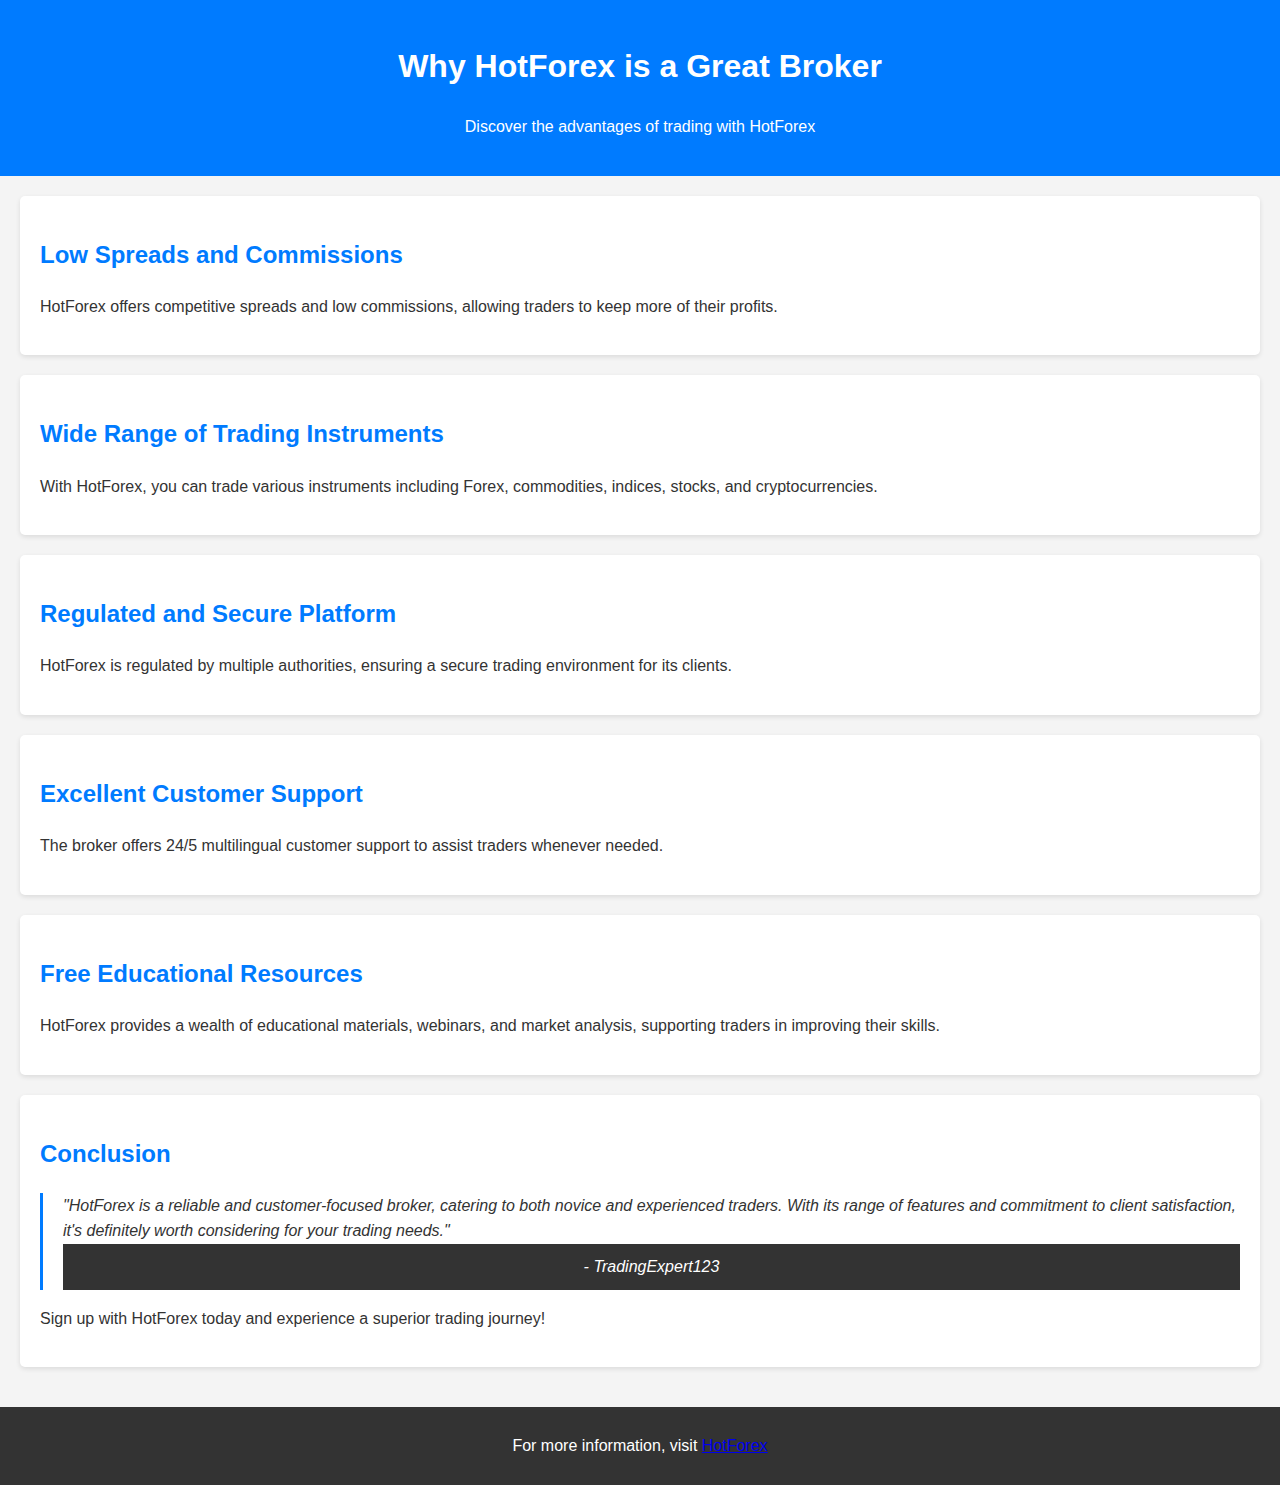
==== index.html @ b012704a "Create index.html" ====
<!DOCTYPE html>
<html lang="en">
<head>
  <meta charset="UTF-8">
  <meta name="viewport" content="width=device-width, initial-scale=1.0">
  <title>Blog - Why HotForex is a Great Broker</title>
  <style>
    /* Your CSS styles go here */
    body {
      font-family: Arial, sans-serif;
      margin: 0;
      padding: 0;
      background-color: #f4f4f4;
      color: #333;
      line-height: 1.6;
    }

    header {
      background-color: #007bff;
      color: #fff;
      padding: 20px;
      text-align: center;
    }

    main {
      padding: 20px;
    }

    article {
      background-color: #fff;
      padding: 20px;
      margin-bottom: 20px;
      border-radius: 5px;
      box-shadow: 0 2px 5px rgba(0, 0, 0, 0.1);
    }

    h2 {
      color: #007bff;
    }

    blockquote {
      font-style: italic;
      margin: 0;
      padding-left: 20px;
      border-left: 3px solid #007bff;
    }

    footer {
      background-color: #333;
      color: #fff;
      text-align: center;
      padding: 10px 0;
    }
  </style>
</head>
<body>
  <header>
    <h1>Why HotForex is a Great Broker</h1>
    <p>Discover the advantages of trading with HotForex</p>
  </header>
  <main>
    <article>
      <h2>Low Spreads and Commissions</h2>
      <p>HotForex offers competitive spreads and low commissions, allowing traders to keep more of their profits.</p>
    </article>
    <article>
      <h2>Wide Range of Trading Instruments</h2>
      <p>With HotForex, you can trade various instruments including Forex, commodities, indices, stocks, and cryptocurrencies.</p>
    </article>
    <article>
      <h2>Regulated and Secure Platform</h2>
      <p>HotForex is regulated by multiple authorities, ensuring a secure trading environment for its clients.</p>
    </article>
    <article>
      <h2>Excellent Customer Support</h2>
      <p>The broker offers 24/5 multilingual customer support to assist traders whenever needed.</p>
    </article>
    <article>
      <h2>Free Educational Resources</h2>
      <p>HotForex provides a wealth of educational materials, webinars, and market analysis, supporting traders in improving their skills.</p>
    </article>
    <article>
      <h2>Conclusion</h2>
      <blockquote>
        "HotForex is a reliable and customer-focused broker, catering to both novice and experienced traders. With its range of features and commitment to client satisfaction, it's definitely worth considering for your trading needs."
        <footer>- TradingExpert123</footer>
      </blockquote>
      <p>Sign up with HotForex today and experience a superior trading journey!</p>
    </article>
  </main>
  <footer>
    <p>For more information, visit <a href="https://www.hotforex.com">HotForex</a></p>
  </footer>
</body>
</html>
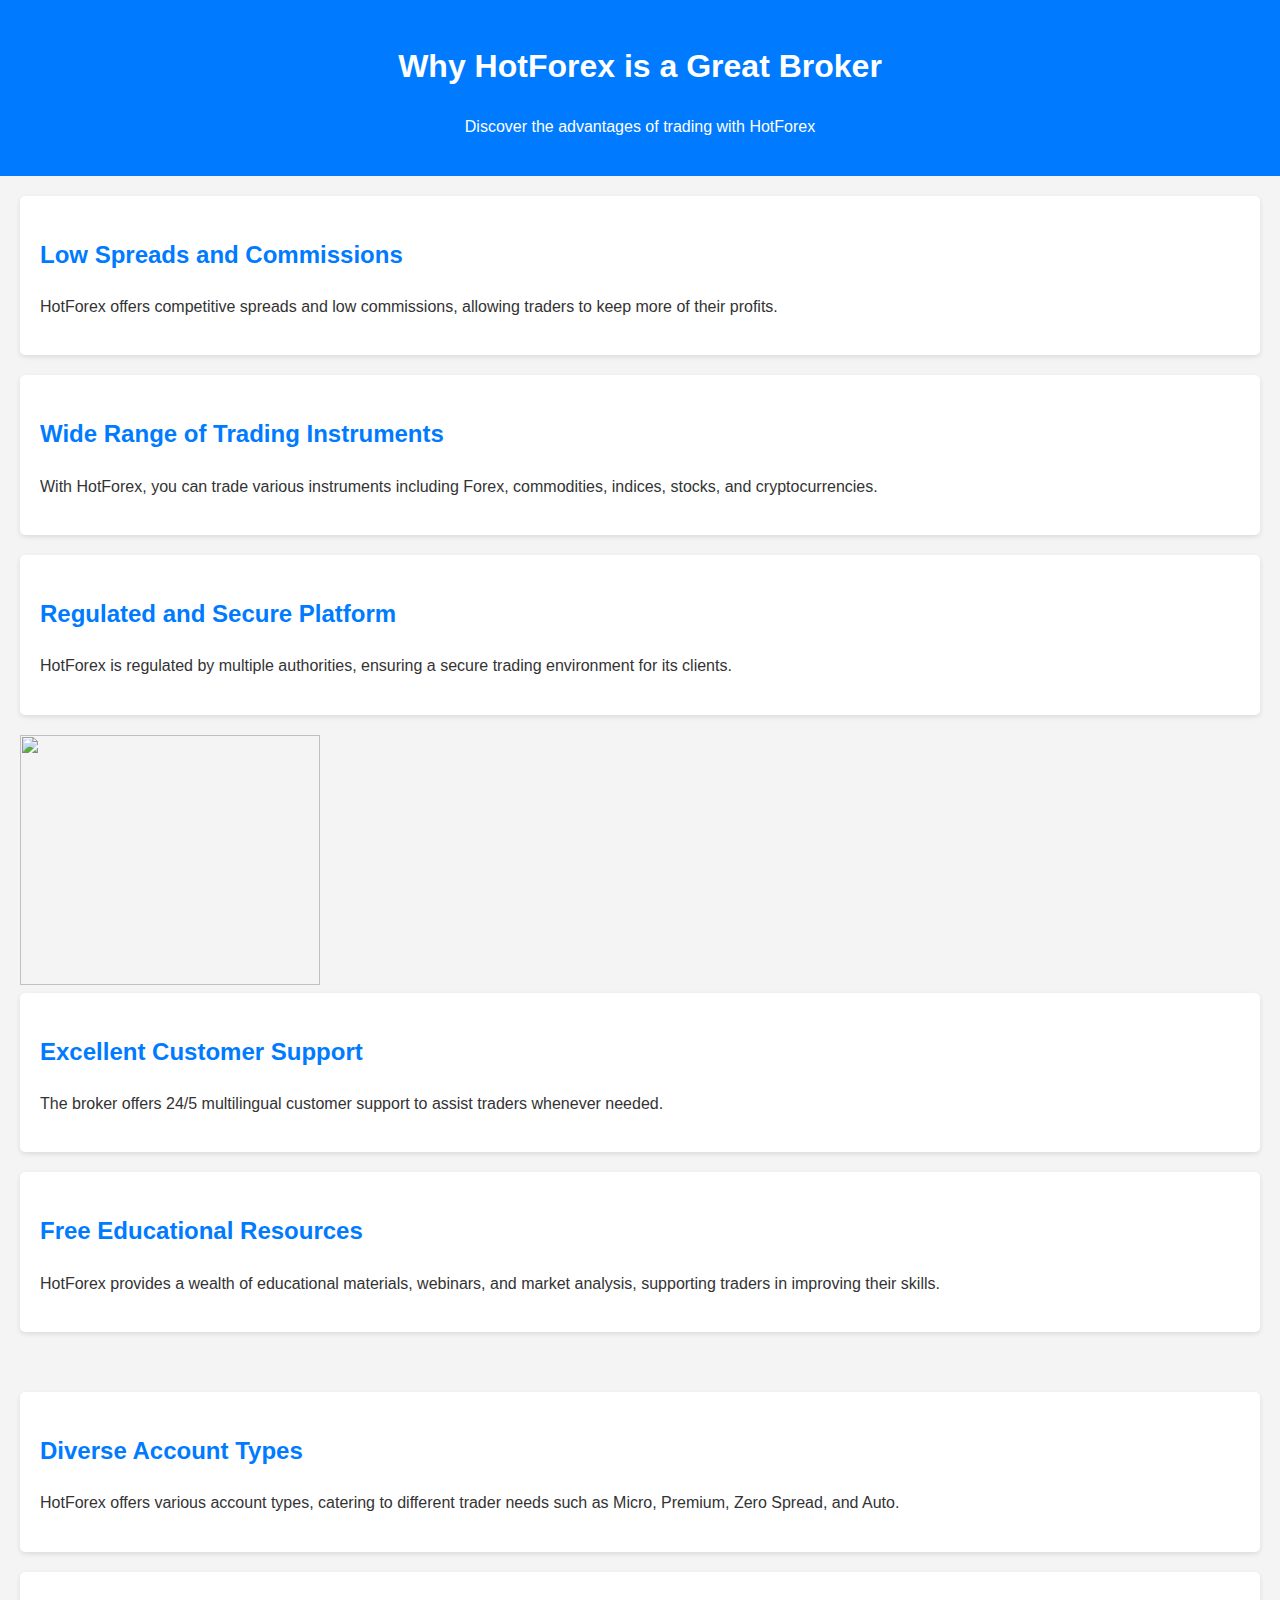
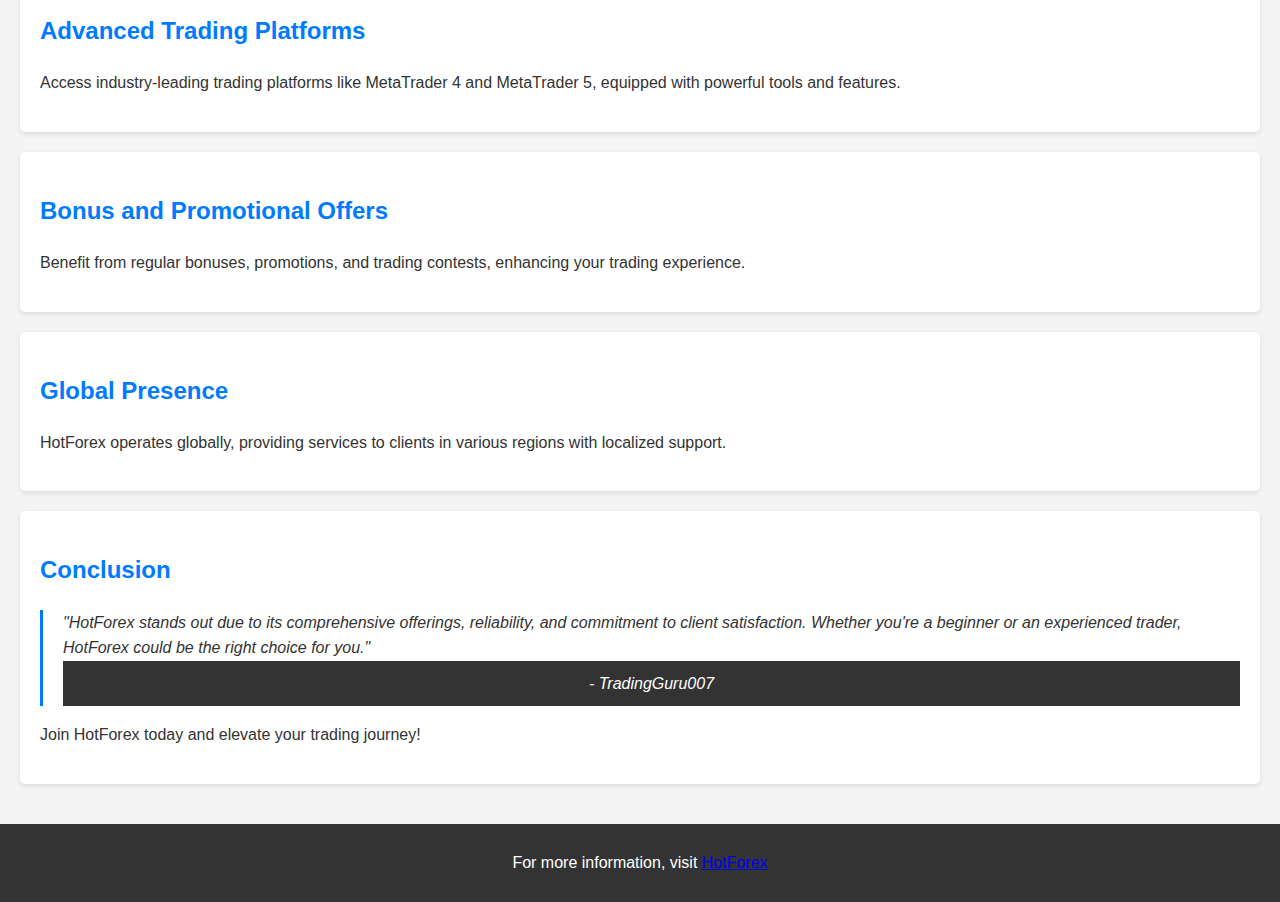
==== commit b7d160fa: "Update index.html" ====
--- a/index.html
+++ b/index.html
@@ -71,6 +71,9 @@
       <h2>Regulated and Secure Platform</h2>
       <p>HotForex is regulated by multiple authorities, ensuring a secure trading environment for its clients.</p>
     </article>
+    <a href="https://banner-api.hfm.com/link/e9a86c46?regulator=HFZA&refid=10380112" target="_top">
+<img src="https://banner-api.hfm.com/banner/e9a86c46?regulator=HFZA&refid=10380112" width="300" height="250">
+    </a>
     <article>
       <h2>Excellent Customer Support</h2>
       <p>The broker offers 24/5 multilingual customer support to assist traders whenever needed.</p>
@@ -79,17 +82,36 @@
       <h2>Free Educational Resources</h2>
       <p>HotForex provides a wealth of educational materials, webinars, and market analysis, supporting traders in improving their skills.</p>
     </article>
+  </main>
+  </header>
+  <main>
+    <article>
+      <h2>Diverse Account Types</h2>
+      <p>HotForex offers various account types, catering to different trader needs such as Micro, Premium, Zero Spread, and Auto.</p>
+    </article>
+    <article>
+      <h2>Advanced Trading Platforms</h2>
+      <p>Access industry-leading trading platforms like MetaTrader 4 and MetaTrader 5, equipped with powerful tools and features.</p>
+    </article>
+    <article>
+      <h2>Bonus and Promotional Offers</h2>
+      <p>Benefit from regular bonuses, promotions, and trading contests, enhancing your trading experience.</p>
+    </article>
+    <article>
+      <h2>Global Presence</h2>
+      <p>HotForex operates globally, providing services to clients in various regions with localized support.</p>
+    </article>
     <article>
       <h2>Conclusion</h2>
       <blockquote>
-        "HotForex is a reliable and customer-focused broker, catering to both novice and experienced traders. With its range of features and commitment to client satisfaction, it's definitely worth considering for your trading needs."
-        <footer>- TradingExpert123</footer>
+        "HotForex stands out due to its comprehensive offerings, reliability, and commitment to client satisfaction. Whether you're a beginner or an experienced trader, HotForex could be the right choice for you."
+        <footer>- TradingGuru007</footer>
       </blockquote>
-      <p>Sign up with HotForex today and experience a superior trading journey!</p>
+      <p>Join HotForex today and elevate your trading journey!</p>
     </article>
   </main>
   <footer>
-    <p>For more information, visit <a href="https://www.hotforex.com">HotForex</a></p>
+    <p>For more information, visit <a href="https://www.hfm.com/za/en/?refid=10380112&refid=10380112">HotForex</a></p>
   </footer>
 </body>
 </html>
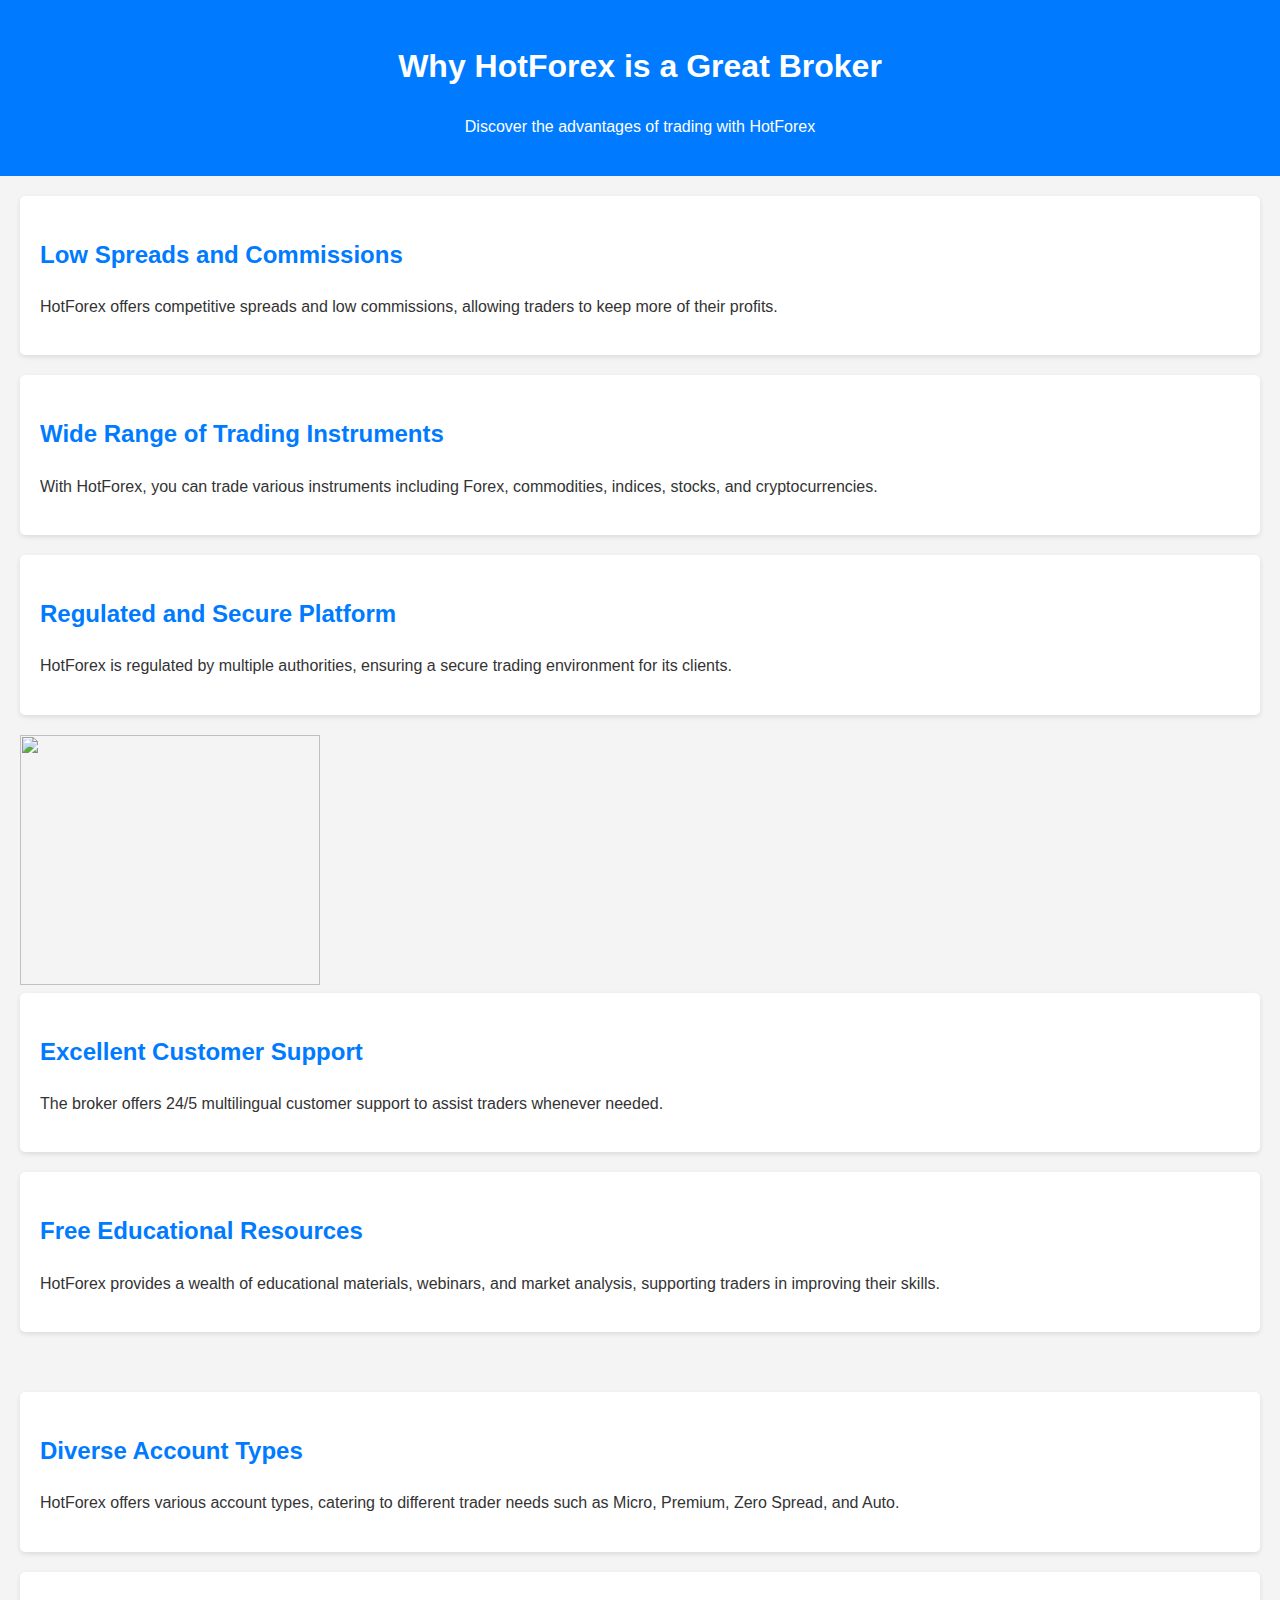
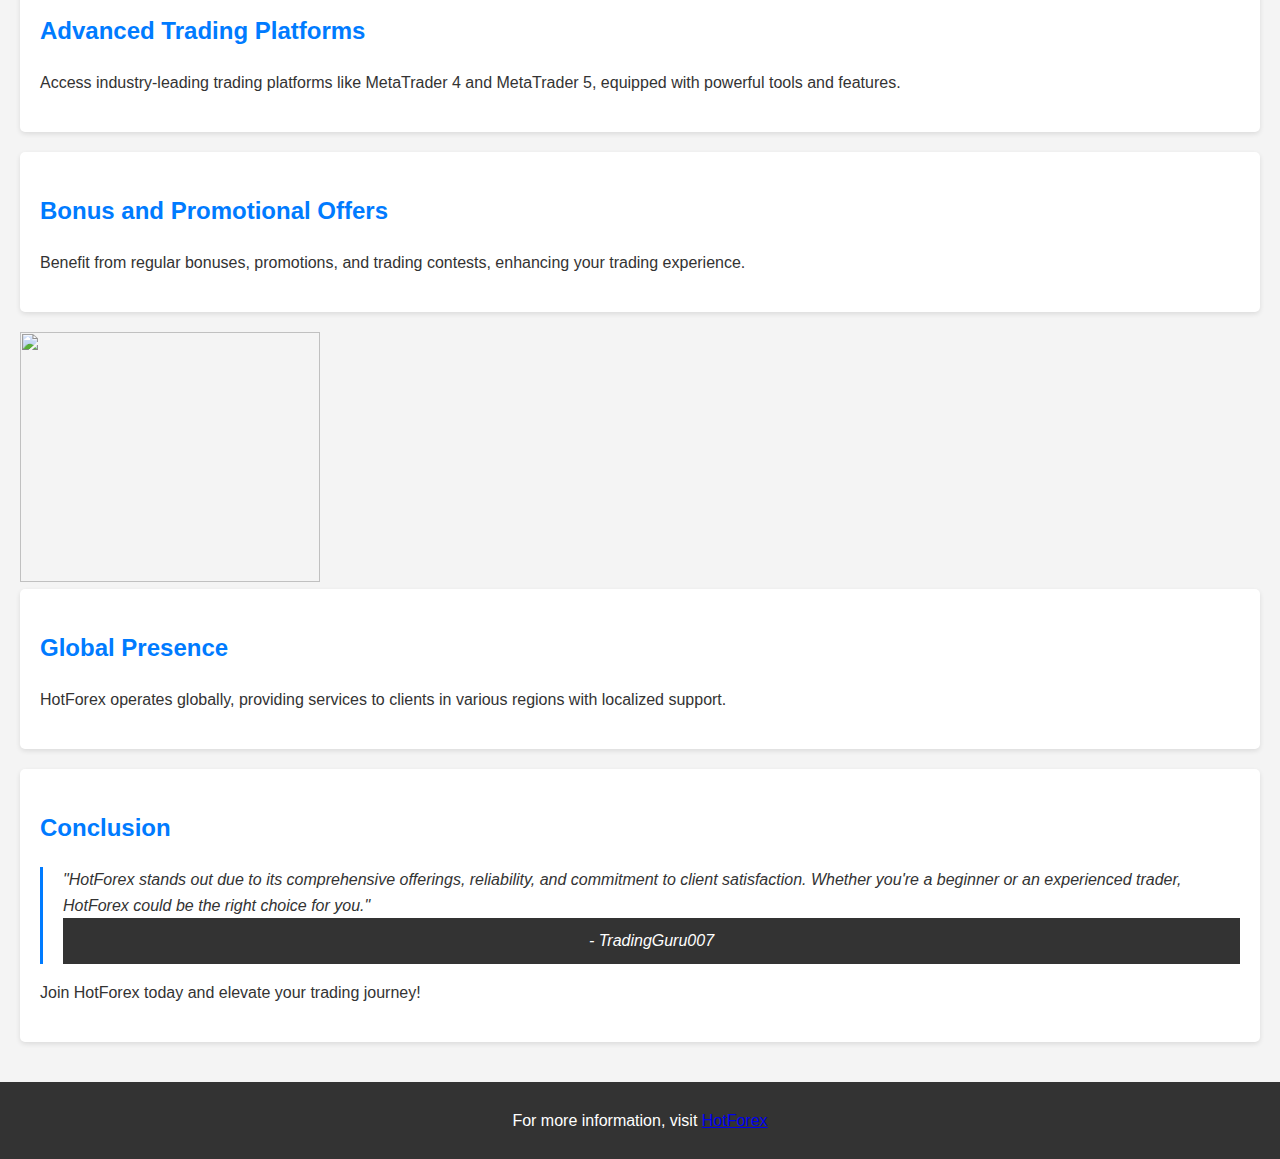
==== commit b6081a64: "Update index.html" ====
--- a/index.html
+++ b/index.html
@@ -97,6 +97,9 @@
       <h2>Bonus and Promotional Offers</h2>
       <p>Benefit from regular bonuses, promotions, and trading contests, enhancing your trading experience.</p>
     </article>
+    <a href="https://banner-api.hfm.com/link/47ea97f2?regulator=HFZA&refid=10380112" target="_top">
+<img src="https://banner-api.hfm.com/banner/47ea97f2?regulator=HFZA&refid=10380112" width="300" height="250">
+    </a>
     <article>
       <h2>Global Presence</h2>
       <p>HotForex operates globally, providing services to clients in various regions with localized support.</p>
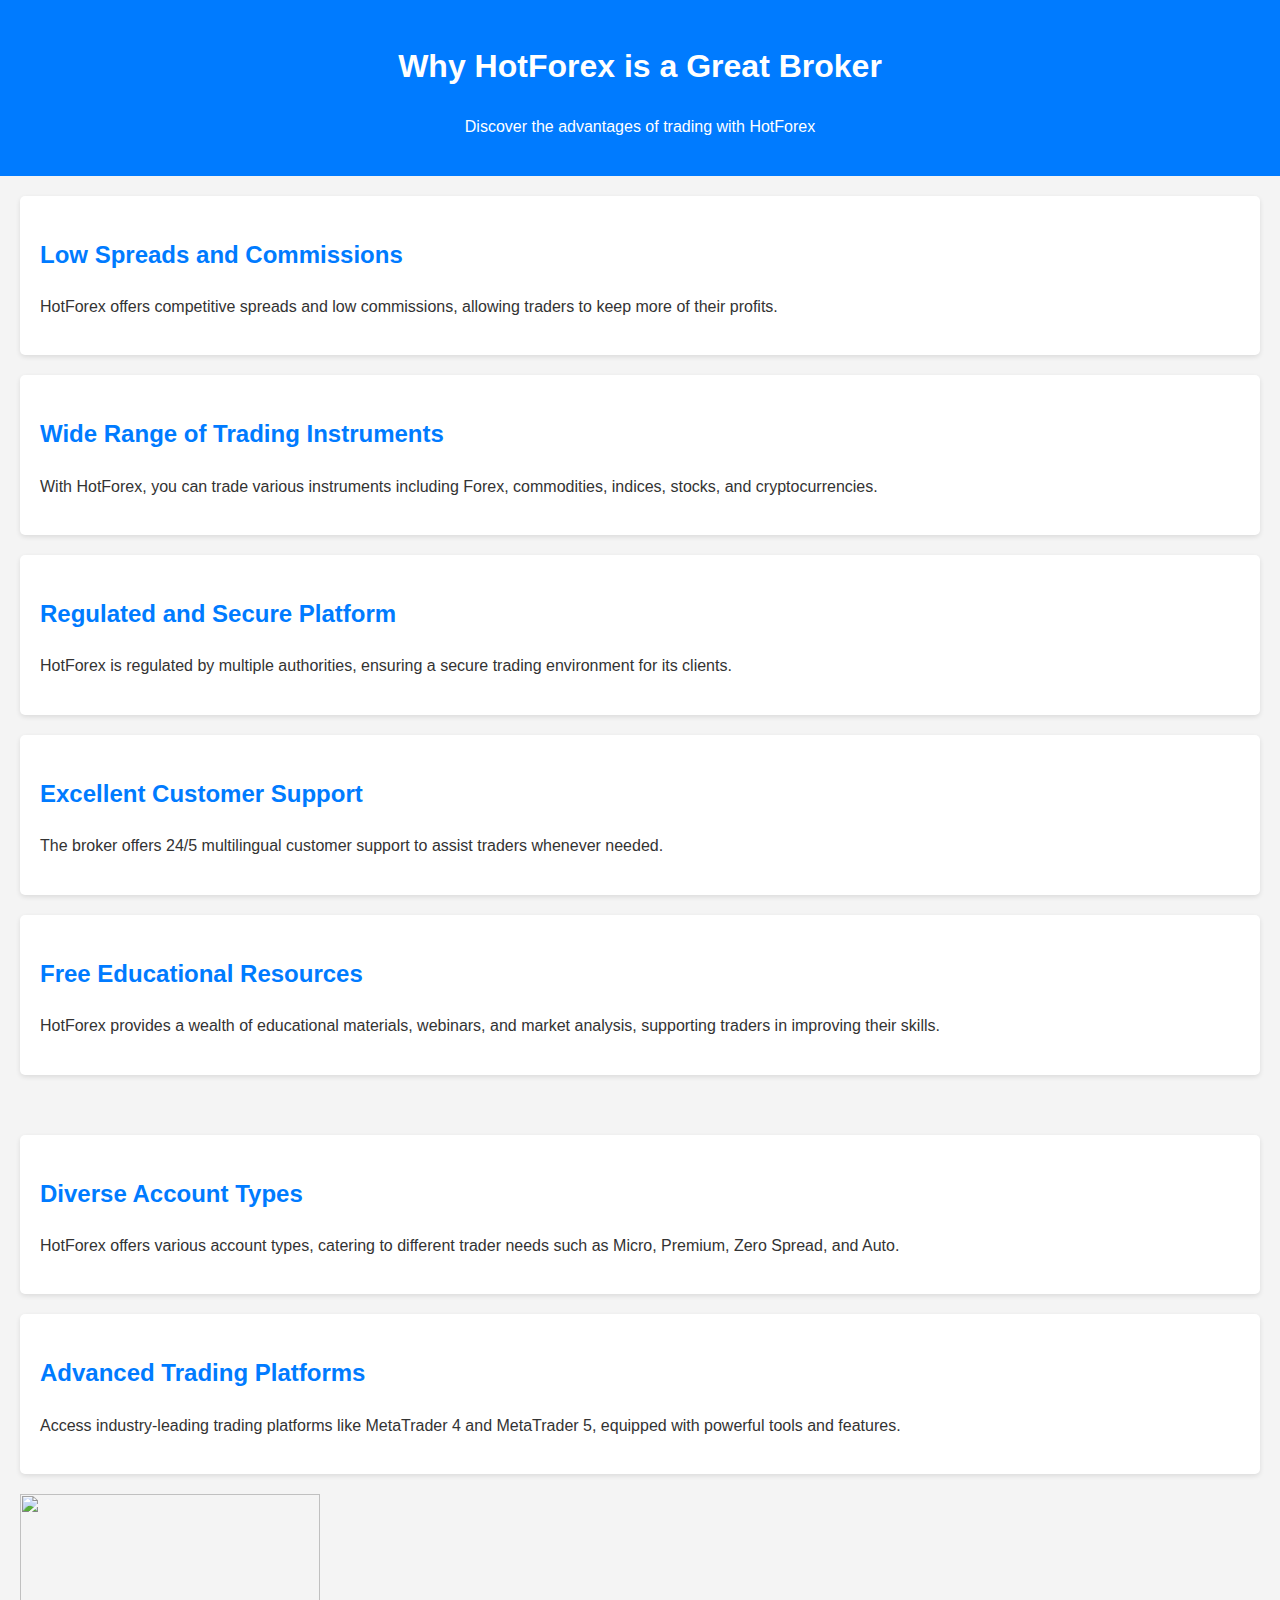
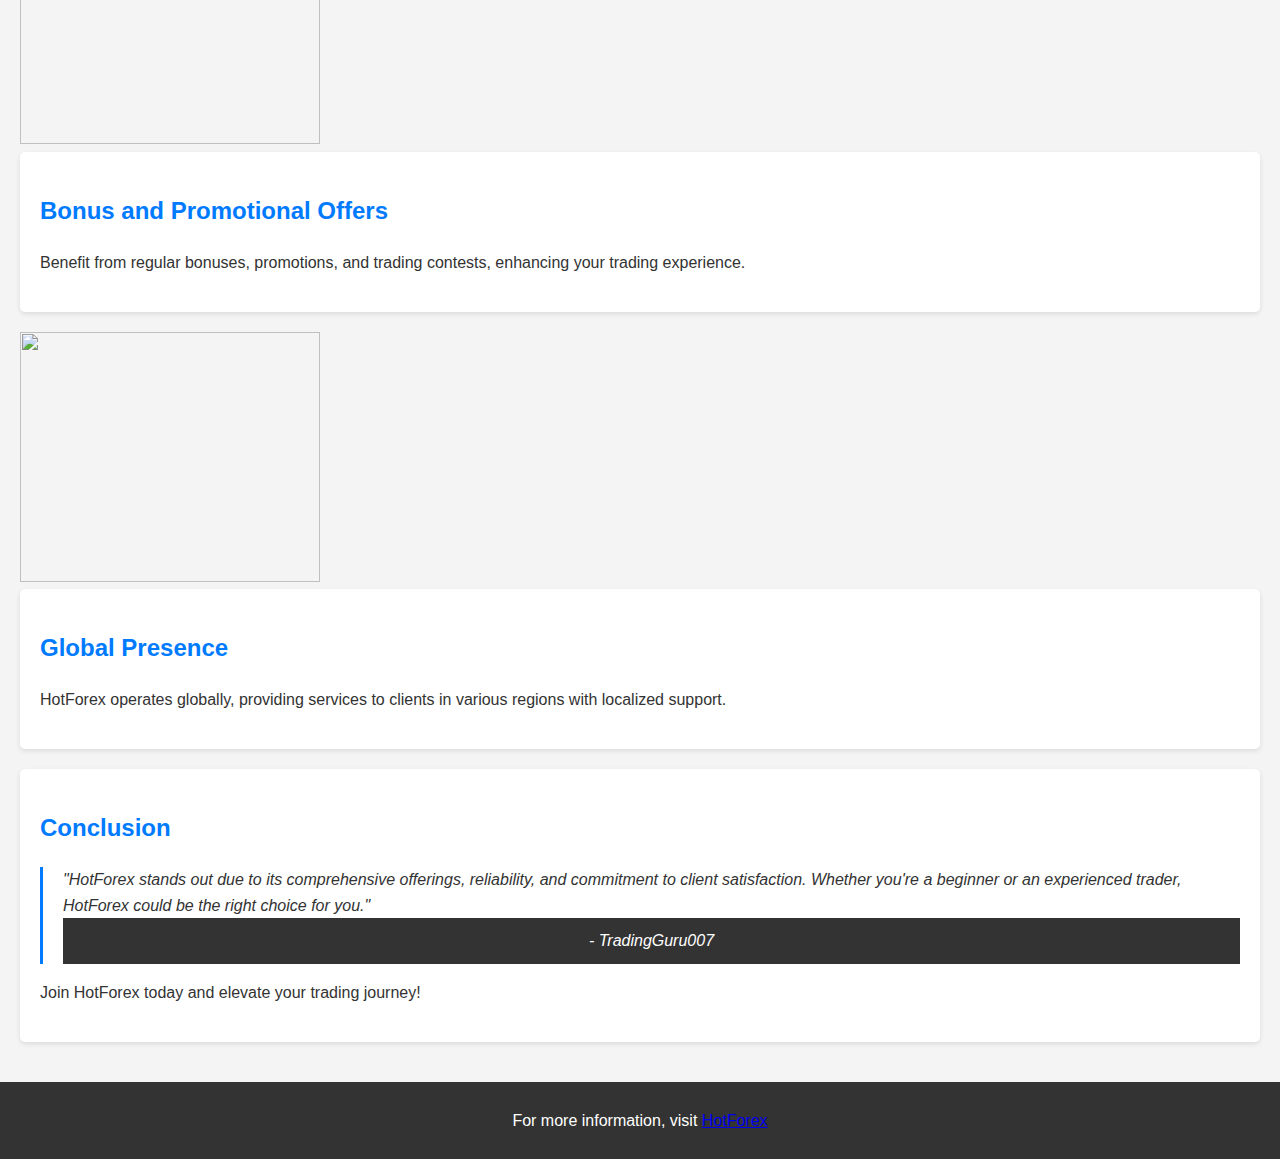
==== commit 156cd5bd: "Update index.html" ====
--- a/index.html
+++ b/index.html
@@ -4,6 +4,7 @@
   <meta charset="UTF-8">
   <meta name="viewport" content="width=device-width, initial-scale=1.0">
   <title>Blog - Why HotForex is a Great Broker</title>
+  <link rel="icon" href="https://static.hfm.com/assets/hfappnew/websites/common/images/favicon.ico" type="image/x-icon"/>
   <style>
     /* Your CSS styles go here */
     body {
@@ -71,9 +72,6 @@
       <h2>Regulated and Secure Platform</h2>
       <p>HotForex is regulated by multiple authorities, ensuring a secure trading environment for its clients.</p>
     </article>
-    <a href="https://banner-api.hfm.com/link/e9a86c46?regulator=HFZA&refid=10380112" target="_top">
-<img src="https://banner-api.hfm.com/banner/e9a86c46?regulator=HFZA&refid=10380112" width="300" height="250">
-    </a>
     <article>
       <h2>Excellent Customer Support</h2>
       <p>The broker offers 24/5 multilingual customer support to assist traders whenever needed.</p>
@@ -93,6 +91,9 @@
       <h2>Advanced Trading Platforms</h2>
       <p>Access industry-leading trading platforms like MetaTrader 4 and MetaTrader 5, equipped with powerful tools and features.</p>
     </article>
+    <a href="https://banner-api.hfm.com/link/e9a86c46?regulator=HFZA&refid=10380112" target="_top">
+<img src="https://banner-api.hfm.com/banner/e9a86c46?regulator=HFZA&refid=10380112" width="300" height="250">
+    </a>
     <article>
       <h2>Bonus and Promotional Offers</h2>
       <p>Benefit from regular bonuses, promotions, and trading contests, enhancing your trading experience.</p>
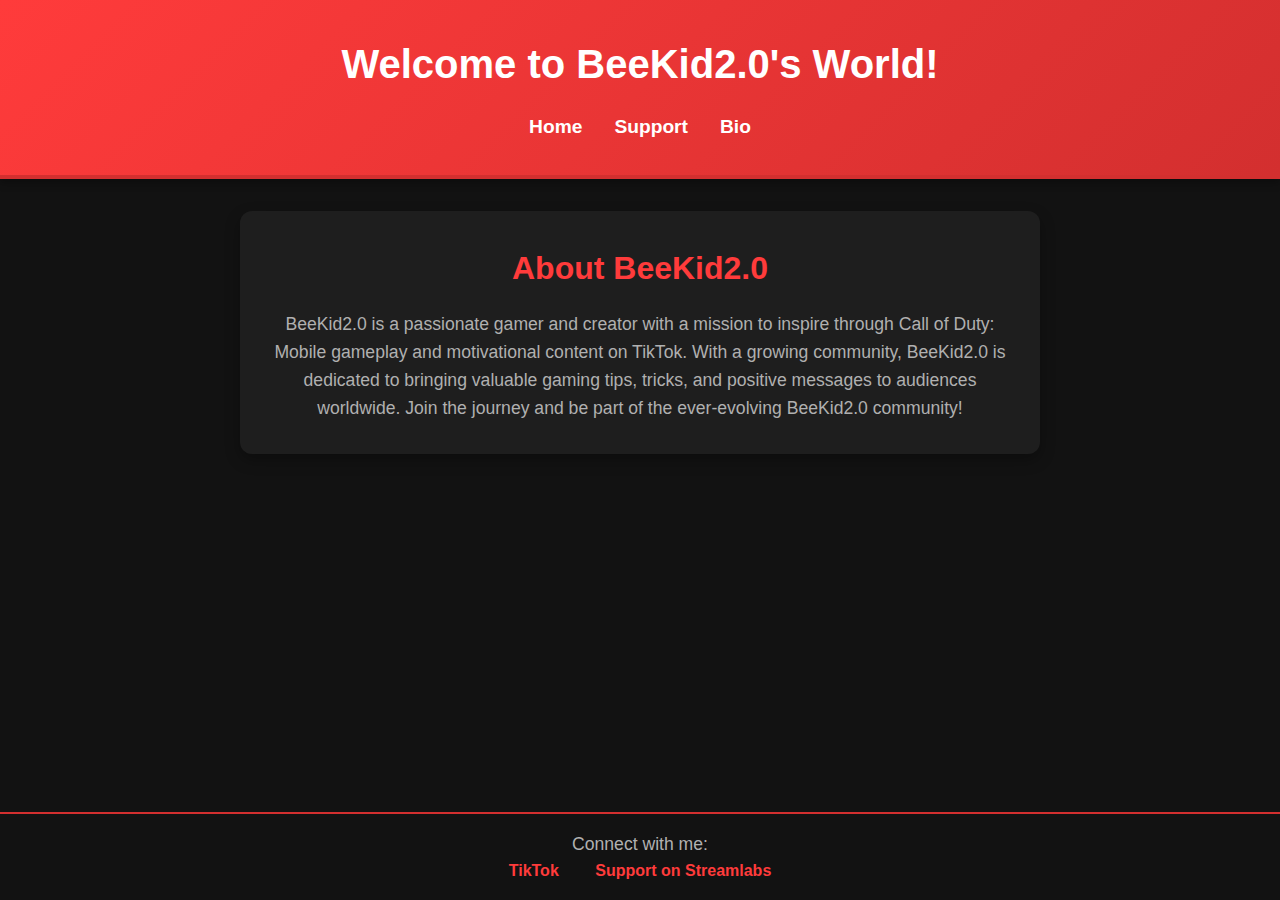
==== commit 2cbcff6b: "Update index.html" ====
--- a/index.html
+++ b/index.html
@@ -1,121 +1,41 @@
 <!DOCTYPE html>
 <html lang="en">
 <head>
-  <meta charset="UTF-8">
-  <meta name="viewport" content="width=device-width, initial-scale=1.0">
-  <title>Blog - Why HotForex is a Great Broker</title>
-  <link rel="icon" href="https://static.hfm.com/assets/hfappnew/websites/common/images/favicon.ico" type="image/x-icon"/>
-  <style>
-    /* Your CSS styles go here */
-    body {
-      font-family: Arial, sans-serif;
-      margin: 0;
-      padding: 0;
-      background-color: #f4f4f4;
-      color: #333;
-      line-height: 1.6;
-    }
-
-    header {
-      background-color: #007bff;
-      color: #fff;
-      padding: 20px;
-      text-align: center;
-    }
-
-    main {
-      padding: 20px;
-    }
-
-    article {
-      background-color: #fff;
-      padding: 20px;
-      margin-bottom: 20px;
-      border-radius: 5px;
-      box-shadow: 0 2px 5px rgba(0, 0, 0, 0.1);
-    }
-
-    h2 {
-      color: #007bff;
-    }
-
-    blockquote {
-      font-style: italic;
-      margin: 0;
-      padding-left: 20px;
-      border-left: 3px solid #007bff;
-    }
-
-    footer {
-      background-color: #333;
-      color: #fff;
-      text-align: center;
-      padding: 10px 0;
-    }
-  </style>
+    <meta name='Petal-Search-site-verification' content='2b77b6c92e'/>
+    <meta charset="UTF-8">
+    <meta name="viewport" content="width=device-width, initial-scale=1.0">
+    <title>BeeKid2.0 - Personal Website</title>
+    <meta name="description" content="Welcome to the official site of BeeKid2.0, a gamer and content creator known for inspiring Call of Duty Mobile gameplay and TikTok motivation.">
+    <meta name="keywords" content="BeeKid2.0, Call of Duty Mobile, gaming content, TikTok inspiration, Streamlabs donation, support , Ferg, Activision, Akman, AMK, Broken, Br0ken, Lotex, Holy Father">
+    <meta name="author" content="BeeKid2.0">
+    <link rel="stylesheet" href="styles.css">
 </head>
 <body>
-  <header>
-    <h1>Why HotForex is a Great Broker</h1>
-    <p>Discover the advantages of trading with HotForex</p>
-  </header>
-  <main>
-    <article>
-      <h2>Low Spreads and Commissions</h2>
-      <p>HotForex offers competitive spreads and low commissions, allowing traders to keep more of their profits.</p>
-    </article>
-    <article>
-      <h2>Wide Range of Trading Instruments</h2>
-      <p>With HotForex, you can trade various instruments including Forex, commodities, indices, stocks, and cryptocurrencies.</p>
-    </article>
-    <article>
-      <h2>Regulated and Secure Platform</h2>
-      <p>HotForex is regulated by multiple authorities, ensuring a secure trading environment for its clients.</p>
-    </article>
-    <article>
-      <h2>Excellent Customer Support</h2>
-      <p>The broker offers 24/5 multilingual customer support to assist traders whenever needed.</p>
-    </article>
-    <article>
-      <h2>Free Educational Resources</h2>
-      <p>HotForex provides a wealth of educational materials, webinars, and market analysis, supporting traders in improving their skills.</p>
-    </article>
-  </main>
-  </header>
-  <main>
-    <article>
-      <h2>Diverse Account Types</h2>
-      <p>HotForex offers various account types, catering to different trader needs such as Micro, Premium, Zero Spread, and Auto.</p>
-    </article>
-    <article>
-      <h2>Advanced Trading Platforms</h2>
-      <p>Access industry-leading trading platforms like MetaTrader 4 and MetaTrader 5, equipped with powerful tools and features.</p>
-    </article>
-    <a href="https://banner-api.hfm.com/link/e9a86c46?regulator=HFZA&refid=10380112" target="_top">
-<img src="https://banner-api.hfm.com/banner/e9a86c46?regulator=HFZA&refid=10380112" width="300" height="250">
-    </a>
-    <article>
-      <h2>Bonus and Promotional Offers</h2>
-      <p>Benefit from regular bonuses, promotions, and trading contests, enhancing your trading experience.</p>
-    </article>
-    <a href="https://banner-api.hfm.com/link/47ea97f2?regulator=HFZA&refid=10380112" target="_top">
-<img src="https://banner-api.hfm.com/banner/47ea97f2?regulator=HFZA&refid=10380112" width="300" height="250">
-    </a>
-    <article>
-      <h2>Global Presence</h2>
-      <p>HotForex operates globally, providing services to clients in various regions with localized support.</p>
-    </article>
-    <article>
-      <h2>Conclusion</h2>
-      <blockquote>
-        "HotForex stands out due to its comprehensive offerings, reliability, and commitment to client satisfaction. Whether you're a beginner or an experienced trader, HotForex could be the right choice for you."
-        <footer>- TradingGuru007</footer>
-      </blockquote>
-      <p>Join HotForex today and elevate your trading journey!</p>
-    </article>
-  </main>
-  <footer>
-    <p>For more information, visit <a href="https://www.hfm.com/za/en/?refid=10380112&refid=10380112">HotForex</a></p>
-  </footer>
+    <!-- Header with Navigation -->
+    <header>
+        <h1>Welcome to BeeKid2.0's World!</h1>
+        <nav>
+            <ul>
+                <li><a href="index.html">Home</a></li>
+                <li><a href="donate.html">Support</a></li>
+                <li><a href="bio.html">Bio</a></li>
+            </ul>
+        </nav>
+    </header>
+
+    <!-- About Section (Detailed) -->
+    <section id="about">
+        <h2>About BeeKid2.0</h2>
+        <p>BeeKid2.0 is a passionate gamer and creator with a mission to inspire through Call of Duty: Mobile gameplay and motivational content on TikTok. With a growing community, BeeKid2.0 is dedicated to bringing valuable gaming tips, tricks, and positive messages to audiences worldwide. Join the journey and be part of the ever-evolving BeeKid2.0 community!</p>
+    </section>
+
+    <!-- Footer with Social Links and Donation Link -->
+    <footer>
+        <p>Connect with me:</p>
+        <div class="social-links">
+            <a href="https://www.tiktok.com/@BeeKid2.0" target="_blank" aria-label="Visit BeeKid2.0 on TikTok">TikTok</a>
+            <a href="https://streamlabs.com/beekid20/tip" target="_blank" aria-label="Support BeeKid2.0 on Streamlabs">Support on Streamlabs</a>
+        </div>
+    </footer>
 </body>
 </html>
--- a/styles.css
+++ b/styles.css
@@ -0,0 +1,134 @@
+/* General Reset */
+* {
+    margin: 0;
+    padding: 0;
+    box-sizing: border-box;
+}
+
+body {
+    font-family: 'Arial', sans-serif;
+    background-color: #121212;
+    color: #e0e0e0;
+    line-height: 1.6;
+    overflow-x: hidden;
+    display: flex;
+    flex-direction: column;
+    align-items: center;
+    min-height: 100vh;
+}
+
+/* Header */
+header {
+    background: linear-gradient(135deg, #ff3b3b, #d32f2f);
+    color: #fff;
+    width: 100%;
+    text-align: center;
+    padding: 2rem 1rem;
+    border-bottom: 4px solid #d32f2f;
+    box-shadow: 0px 4px 8px rgba(0, 0, 0, 0.3);
+}
+
+header h1 {
+    font-size: 2.5rem;
+    font-weight: bold;
+}
+
+nav ul {
+    list-style: none;
+    display: flex;
+    justify-content: center;
+    gap: 2rem;
+    margin-top: 1rem;
+}
+
+nav a {
+    color: #fff;
+    text-decoration: none;
+    font-weight: bold;
+    font-size: 1.2rem;
+    transition: color 0.3s;
+}
+
+nav a:hover {
+    color: #ff3b3b;
+}
+
+/* Main Sections */
+section {
+    width: 80%;
+    max-width: 800px;
+    margin: 2rem auto;
+    padding: 2rem;
+    background-color: #1e1e1e;
+    border-radius: 12px;
+    box-shadow: 0 6px 15px rgba(0, 0, 0, 0.3);
+    text-align: center;
+}
+
+h2 {
+    color: #ff3b3b;
+    font-size: 2rem;
+    margin-bottom: 1rem;
+}
+
+p {
+    font-size: 1.1rem;
+    color: #b0b0b0;
+}
+
+/* Donate Form */
+form {
+    display: flex;
+    flex-direction: column;
+    align-items: center;
+    gap: 1rem;
+    margin-top: 1.5rem;
+}
+
+input[type="text"] {
+    padding: 0.8rem;
+    width: 80%;
+    max-width: 300px;
+    font-size: 1rem;
+    border: none;
+    border-radius: 6px;
+    outline: none;
+}
+
+.donate-button {
+    display: inline-block;
+    padding: 10px 20px;
+    background: #d32f2f;
+    color: #fff;
+    font-weight: bold;
+    text-decoration: none;
+    border-radius: 8px;
+    transition: background 0.3s;
+}
+
+.donate-button:hover {
+    background: #ff3b3b;
+}
+
+/* Footer */
+footer {
+    background-color: #121212;
+    color: #b0b0b0;
+    width: 100%;
+    text-align: center;
+    padding: 1rem;
+    margin-top: auto;
+    border-top: 2px solid #d32f2f;
+}
+
+.social-links a {
+    margin: 0 1rem;
+    color: #ff3b3b;
+    font-weight: bold;
+    text-decoration: none;
+    transition: color 0.3s;
+}
+
+.social-links a:hover {
+    color: #d32f2f;
+}
